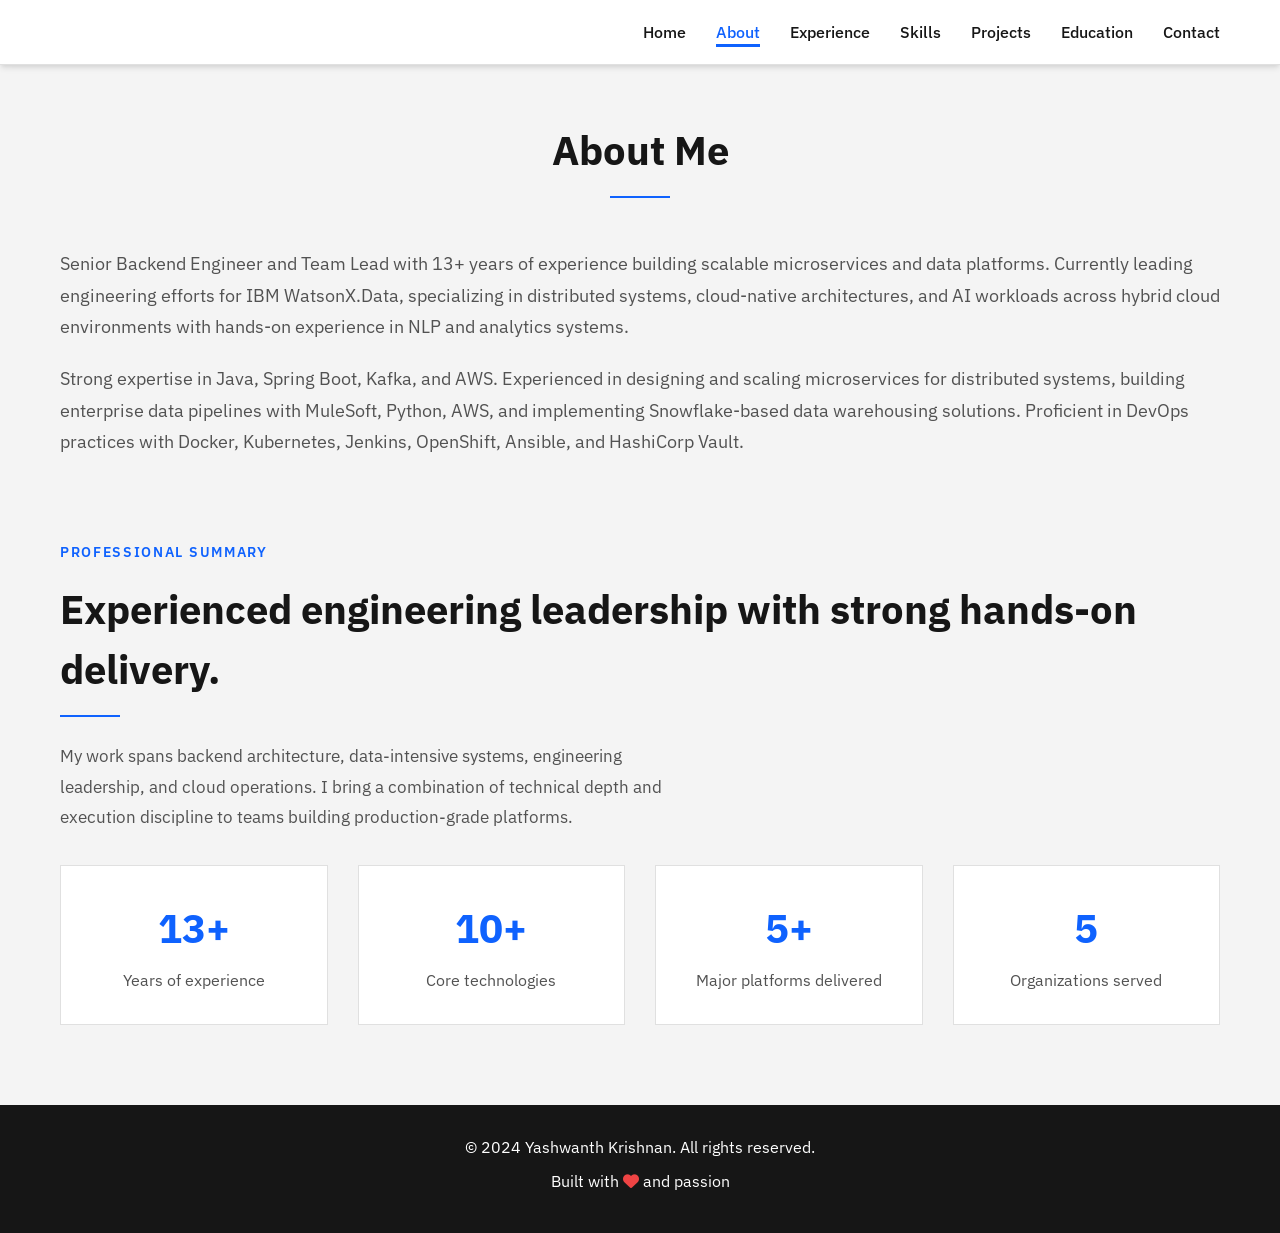
==== about.html @ 1f8445fe "Refine personal site content and navigation" ====
<!DOCTYPE html>
<html lang="en">
<head>
    <meta charset="UTF-8">
    <meta name="viewport" content="width=device-width, initial-scale=1.0">
    <meta name="description" content="About Yashwanth Krishnan - Senior Backend Engineer and Team Lead">
    <title>About - Yashwanth Krishnan</title>
    <!-- IBM Plex Fonts -->
    <link rel="preconnect" href="https://fonts.googleapis.com">
    <link rel="preconnect" href="https://fonts.gstatic.com" crossorigin>
    <link href="https://fonts.googleapis.com/css2?family=IBM+Plex+Sans:wght@300;400;500;600;700&display=swap" rel="stylesheet">
    <link rel="stylesheet" href="css/style.css">
    <link rel="stylesheet" href="https://cdnjs.cloudflare.com/ajax/libs/font-awesome/6.4.0/css/all.min.css">
</head>
<body>
    <!-- Navigation -->
    <nav class="navbar">
        <div class="container">
            <ul class="nav-links">
                <li><a href="index.html">Home</a></li>
                <li><a href="about.html" class="active">About</a></li>
                <li><a href="experience.html">Experience</a></li>
                <li><a href="skills.html">Skills</a></li>
                <li><a href="projects.html">Projects</a></li>
                <li><a href="education.html">Education</a></li>
                <li><a href="contact.html">Contact</a></li>
            </ul>
            <div class="hamburger">
                <span></span>
                <span></span>
                <span></span>
            </div>
        </div>
    </nav>

    <!-- About Section -->
    <section id="about" class="about" style="padding-top: 120px;">
        <div class="container">
            <h2 class="section-title">About Me</h2>
            <div class="about-content">
                <div class="about-text">
                    <p>Senior Backend Engineer and Team Lead with 13+ years of experience building scalable microservices and data platforms. Currently leading engineering efforts for IBM WatsonX.Data, specializing in distributed systems, cloud-native architectures, and AI workloads across hybrid cloud environments with hands-on experience in NLP and analytics systems.</p>
                    <p>Strong expertise in Java, Spring Boot, Kafka, and AWS. Experienced in designing and scaling microservices for distributed systems, building enterprise data pipelines with MuleSoft, Python, AWS, and implementing Snowflake-based data warehousing solutions. Proficient in DevOps practices with Docker, Kubernetes, Jenkins, OpenShift, Ansible, and HashiCorp Vault.</p>
                </div>
            </div>

            <div style="margin-top: 64px;">
                <div class="summary-intro">
                    <p class="section-kicker">Professional Summary</p>
                    <h2 class="section-title section-title-left">Experienced engineering leadership with strong hands-on delivery.</h2>
                    <p class="summary-text">My work spans backend architecture, data-intensive systems, engineering leadership, and cloud operations. I bring a combination of technical depth and execution discipline to teams building production-grade platforms.</p>
                </div>
                <div class="about-stats summary-stats" style="margin-top: 32px;">
                    <div class="stat">
                        <h3>13+</h3>
                        <p>Years of experience</p>
                    </div>
                    <div class="stat">
                        <h3>10+</h3>
                        <p>Core technologies</p>
                    </div>
                    <div class="stat">
                        <h3>5+</h3>
                        <p>Major platforms delivered</p>
                    </div>
                    <div class="stat">
                        <h3>5</h3>
                        <p>Organizations served</p>
                    </div>
                </div>
            </div>
        </div>
    </section>

    <!-- Footer -->
    <footer class="footer">
        <div class="container">
            <p>&copy; 2024 Yashwanth Krishnan. All rights reserved.</p>
            <p>Built with <i class="fas fa-heart"></i> and passion</p>
        </div>
    </footer>

    <script src="js/script.js"></script>
</body>
</html>
---- css/style.css ----
/* ===== IBM Carbon Design System Variables ===== */
:root {
    /* IBM Carbon Colors */
    --primary-color: #0f62fe;
    --primary-hover: #0353e9;
    --secondary-color: #393939;
    --text-color: #161616;
    --text-secondary: #525252;
    --text-light: #4d5358;
    --bg-color: #ffffff;
    --bg-light: #f4f4f4;
    --bg-dark: #161616;
    --border-color: #e0e0e0;
    --ui-01: #f4f4f4;
    --ui-02: #ffffff;
    --ui-03: #e0e0e0;
    --ui-04: #8d8d8d;
    --ui-05: #161616;
    --interactive: #0f62fe;
    --hover-ui: #e8e8e8;
    --active-ui: #c6c6c6;
    --shadow: 0 2px 6px rgba(0, 0, 0, 0.2);
    --shadow-lg: 0 4px 8px rgba(0, 0, 0, 0.1);
    --transition: all 0.11s cubic-bezier(0.2, 0, 0.38, 0.9);
    --card-bg: #ffffff;
    --text-primary: #161616;
    --background-secondary: #e8e8e8;
}

/* ===== Reset & Base Styles ===== */
* {
    margin: 0;
    padding: 0;
    box-sizing: border-box;
}

html {
    scroll-behavior: smooth;
    background: var(--ui-05);
}

body {
    font-family: 'IBM Plex Sans', -apple-system, BlinkMacSystemFont, 'Segoe UI', 'Roboto', 'Oxygen', 'Ubuntu', 'Cantarell', 'Fira Sans', 'Droid Sans', 'Helvetica Neue', sans-serif;
    line-height: 1.5;
    color: var(--text-color);
    background: linear-gradient(90deg, #0f172a 0%, #10192f 55%, #0b1220 100%);
    background-repeat: no-repeat;
    background-size: 100% 100%;
    min-height: 100vh;
    -webkit-font-smoothing: antialiased;
    -moz-osx-font-smoothing: grayscale;
}

.container {
    max-width: 1200px;
    margin: 0 auto;
    padding: 0 20px;
}

section {
    padding: 80px 0;
    color: var(--ui-02);
}

.section-title {
    font-size: 2.5rem;
    text-align: center;
    margin-bottom: 50px;
    color: var(--ui-02);
    position: relative;
}

.section-title::after {
    content: '';
    display: block;
    width: 60px;
    height: 2px;
    background: var(--primary-color);
    margin: 16px auto 0;
}

/* ===== Navigation ===== */
.navbar {
    position: fixed;
    top: 0;
    left: 0;
    right: 0;
    background: var(--ui-02);
    border-bottom: 1px solid var(--ui-03);
    z-index: 1000;
    transition: var(--transition);
}

.navbar .container {
    display: flex;
    justify-content: flex-end;
    align-items: center;
    padding: 20px;
}

.logo h2 {
    color: var(--text-color);
    font-size: 1.25rem;
    font-weight: 600;
    letter-spacing: 0;
}

.nav-links {
    display: flex;
    list-style: none;
    gap: 30px;
}

.nav-links a {
    text-decoration: none;
    color: var(--text-color);
    font-weight: 500;
    transition: var(--transition);
    position: relative;
}

.nav-links a::after {
    content: '';
    position: absolute;
    bottom: -5px;
    left: 0;
    width: 0;
    height: 3px;
    background: var(--primary-color);
    transition: var(--transition);
}

.nav-links a:hover,
.nav-links a.active {
    color: var(--primary-color);
}

.nav-links a:hover::after,
.nav-links a.active::after {
    width: 100%;
}

.hamburger {
    display: none;
    flex-direction: column;
    cursor: pointer;
    gap: 5px;
}

.hamburger span {
    width: 25px;
    height: 3px;
    background: var(--text-color);
    transition: var(--transition);
}

/* ===== Hero Section ===== */
.hero {
    min-height: calc(100vh - 48px);
    display: flex;
    align-items: center;
    background: var(--ui-05);
    color: white;
    padding-top: 80px;
    padding-bottom: 80px;
    position: relative;
}

.hero::before {
    content: '';
    position: absolute;
    top: 0;
    left: 0;
    right: 0;
    bottom: 0;
    background: linear-gradient(135deg, rgba(15, 98, 254, 0.1) 0%, rgba(15, 98, 254, 0.05) 100%);
    pointer-events: none;
}

.hero-content {
    text-align: center;
    animation: fadeInUp 1s ease;
}

.professional-hero {
    min-height: calc(100vh - 48px);
}

.hero-layout {
    display: grid;
    grid-template-columns: minmax(0, 1.7fr) minmax(320px, 0.9fr);
    gap: 48px;
    align-items: center;
    width: 100%;
}

.hero-content-left {
    text-align: left;
}

.hero-eyebrow {
    font-size: 0.875rem;
    font-weight: 600;
    letter-spacing: 0.08em;
    text-transform: uppercase;
    color: #a6c8ff;
    margin-bottom: 20px;
}

.hero-panel {
    display: flex;
    justify-content: flex-end;
}

.hero-panel-card {
    width: 100%;
    max-width: 380px;
    padding: 32px;
    background: rgba(255, 255, 255, 0.06);
    border: 1px solid rgba(255, 255, 255, 0.14);
    backdrop-filter: blur(6px);
}

.hero-panel-label {
    color: #a6c8ff;
    font-size: 0.8125rem;
    text-transform: uppercase;
    letter-spacing: 0.12em;
    margin-bottom: 16px;
    font-weight: 600;
}

.hero-panel-card h2 {
    font-size: 1.5rem;
    line-height: 1.35;
    margin-bottom: 20px;
    font-weight: 500;
}

.hero-panel-list {
    list-style: none;
    display: grid;
    gap: 14px;
    color: rgba(255, 255, 255, 0.86);
}

.hero-subtitle,
.hero-description {
    max-width: 1120px;
    margin-left: 0;
    text-indent: 0;
    padding-left: 0;
}

.hero-description {
    display: block;
    margin-top: 0;
}

.hero-panel-list li {
    position: relative;
    padding-left: 18px;
    line-height: 1.6;
}

.hero-panel-list li::before {
    content: '';
    position: absolute;
    left: 0;
    top: 11px;
    width: 8px;
    height: 8px;
    background: var(--primary-color);
}

.hero-title {
    font-size: 3.5rem;
    margin-bottom: 20px;
    font-weight: 400;
    letter-spacing: -0.02em;
}

.highlight {
    color: #78a9ff;
    font-weight: 600;
}

.hero-subtitle {
    font-size: 1.5rem;
    margin-bottom: 15px;
    opacity: 0.9;
}

.hero-description {
    font-size: 1.1rem;
    margin-bottom: 30px;
    opacity: 0.8;
    max-width: 600px;
    margin-left: 0;
    margin-right: 0;
}

.hero-buttons {
    display: flex;
    gap: 20px;
    justify-content: center;
    flex-wrap: wrap;
}

.hero-content-left .hero-buttons {
    justify-content: flex-start;
}

/* ===== Buttons ===== */
.btn {
    display: inline-flex;
    align-items: center;
    justify-content: center;
    padding: 14px 32px;
    min-width: 12rem;
    border-radius: 0;
    text-decoration: none;
    font-weight: 400;
    transition: var(--transition);
    border: none;
    cursor: pointer;
    font-size: 0.875rem;
    letter-spacing: 0.16px;
    text-align: center;
}

.btn-primary {
    background: var(--primary-color);
    color: white;
}

.btn-primary:hover {
    background: var(--primary-hover);
}

.btn-secondary {
    background: transparent;
    color: white;
    border: 1px solid white;
}

.btn-secondary:hover {
    background: rgba(255, 255, 255, 0.1);
}

.btn-outline {
    background: transparent;
    color: var(--primary-color);
    border: 1px solid var(--primary-color);
}

.btn-outline:hover {
    background: rgba(15, 98, 254, 0.08);
}

/* ===== About Section ===== */
.about {
    background: var(--bg-light);
    color: var(--text-color);
}

.about .section-title {
    color: var(--text-color);
}

.about-content {
    display: grid;
    gap: 50px;
}

.about-text {
    font-size: 1.1rem;
    line-height: 1.8;
    color: var(--text-secondary);
}

.about-text p {
    margin-bottom: 20px;
}

.section-kicker {
    font-size: 0.875rem;
    font-weight: 600;
    letter-spacing: 0.12em;
    text-transform: uppercase;
    color: var(--primary-color);
    margin-bottom: 16px;
}

.section-kicker-center {
    text-align: center;
}

.section-title-left {
    text-align: left;
    margin-bottom: 24px;
}

.section-title-left::after {
    margin: 16px 0 0;
}

.professional-summary,
.current-role-section,
.professional-cta-section {
    background: var(--ui-02);
}

.professional-summary .section-title,
.current-role-section .section-title,
.professional-cta-section .section-title {
    color: var(--text-color);
}

.expertise-section,
.professional-links-section {
    background: var(--ui-01);
    color: var(--text-color);
}

.expertise-section .section-title,
.professional-links-section .section-title {
    color: var(--text-color);
}

.summary-grid {
    display: grid;
    grid-template-columns: minmax(0, 1.15fr) minmax(320px, 1fr);
    gap: 40px;
    align-items: start;
}

.summary-text {
    font-size: 1.0625rem;
    line-height: 1.8;
    color: var(--text-secondary);
    max-width: 640px;
}

.summary-stats {
    margin-top: 0;
}

.expertise-grid {
    grid-template-columns: repeat(4, minmax(0, 1fr));
    max-width: 1440px;
    margin: 0 auto;
}

.skill-card-left {
    text-align: left;
}

.experience-card {
    background: var(--ui-02);
    border: 1px solid var(--ui-03);
    padding: 32px;
}

.experience-header {
    display: flex;
    justify-content: space-between;
    gap: 24px;
    align-items: flex-start;
    margin-bottom: 24px;
}

.company {
    color: var(--text-secondary);
    font-weight: 500;
    margin-top: 8px;
}

.experience-date {
    color: var(--primary-color);
    font-weight: 600;
    white-space: nowrap;
}

.experience-description,
.experience-description p,
.experience-description li {
    color: var(--text-secondary);
    line-height: 1.8;
}

.experience-description ul {
    margin-top: 16px;
    padding-left: 20px;
}

.download-card {
    background: var(--card-bg);
    border: 1px solid var(--ui-03);
    box-shadow: var(--shadow-lg);
}

.download-card h3,
.download-card ul,
.download-card li {
    color: var(--text-primary);
}

.role-highlight-card {
    max-width: 960px;
    margin: 0 auto;
    background: var(--ui-02);
    padding: 48px;
    border: 1px solid var(--ui-03);
    border-left: 4px solid var(--primary-color);
    box-shadow: var(--shadow-lg);
}

.role-header {
    display: flex;
    align-items: flex-start;
    gap: 20px;
    margin-bottom: 24px;
}

.role-icon {
    width: 56px;
    height: 56px;
    background: linear-gradient(135deg, var(--primary-color) 0%, #0353e9 100%);
    display: flex;
    align-items: center;
    justify-content: center;
    flex-shrink: 0;
}

.role-title {
    font-size: 2rem;
    line-height: 1.3;
    color: var(--text-color);
}

.role-description {
    color: var(--text-secondary);
    line-height: 1.8;
    font-size: 1.05rem;
    margin-bottom: 28px;
}

.role-tags {
    display: flex;
    gap: 12px;
    flex-wrap: wrap;
}

.role-tags span {
    padding: 8px 14px;
    background: var(--ui-01);
    border: 1px solid var(--ui-03);
    font-size: 0.875rem;
    color: var(--text-secondary);
}

.professional-links-grid {
    display: grid;
    grid-template-columns: repeat(3, minmax(0, 1fr));
    gap: 24px;
    max-width: 1100px;
    margin: 0 auto;
}

.professional-link-card {
    background: var(--ui-02);
    border: 1px solid var(--ui-03);
    padding: 28px 24px;
    text-decoration: none;
    color: inherit;
    transition: var(--transition);
    display: block;
}

.professional-link-card:hover {
    background: var(--hover-ui);
    border-color: var(--primary-color);
    transform: translateY(-4px);
}

.professional-link-card h3 {
    font-size: 1.25rem;
    margin-bottom: 10px;
}

.professional-link-card p {
    color: var(--text-secondary);
    line-height: 1.7;
}

.professional-cta {
    max-width: 760px;
    margin: 0 auto;
    text-align: center;
    padding: 16px 0;
}

.professional-cta h2 {
    font-size: 2.25rem;
    line-height: 1.3;
    margin-bottom: 20px;
}

.professional-cta p {
    color: var(--text-secondary);
    line-height: 1.8;
    font-size: 1.05rem;
    margin-bottom: 32px;
}

.about-stats {
    display: grid;
    grid-template-columns: repeat(auto-fit, minmax(150px, 1fr));
    gap: 30px;
    margin-top: 30px;
}

.stat {
    text-align: center;
    padding: 32px;
    background: var(--ui-02);
    border: 1px solid var(--ui-03);
    transition: var(--transition);
}

.stat:hover {
    background: var(--hover-ui);
}

.stat h3 {
    font-size: 2.5rem;
    color: var(--primary-color);
    margin-bottom: 10px;
}

.stat p {
    color: var(--text-secondary);
}

/* ===== Skills Section ===== */
.skills-grid {
    display: grid;
    grid-template-columns: repeat(auto-fit, minmax(250px, 1fr));
    gap: 30px;
}

.skill-card {
    background: var(--ui-02);
    padding: 32px 24px;
    border: 1px solid var(--ui-03);
    text-align: center;
    transition: var(--transition);
}

.skill-card:hover {
    background: var(--hover-ui);
    border-color: var(--primary-color);
}

.skill-card i {
    font-size: 3rem;
    color: var(--primary-color);
    margin-bottom: 20px;
}

.skill-card h3 {
    font-size: 1.5rem;
    margin-bottom: 10px;
    color: var(--text-color);
}

.skill-card p {
    color: var(--text-secondary);
}

/* ===== Projects Section ===== */
.projects {
    background: var(--bg-light);
    color: var(--text-color);
}

.projects .section-title {
    color: var(--text-color);
}

.projects-grid {
    display: grid;
    grid-template-columns: repeat(auto-fit, minmax(300px, 1fr));
    gap: 30px;
}

.project-card {
    background: var(--ui-02);
    border: 1px solid var(--ui-03);
    overflow: hidden;
    transition: var(--transition);
}

.project-card:hover {
    background: var(--hover-ui);
}

.project-image {
    height: 200px;
    background: var(--ui-05);
    display: flex;
    align-items: center;
    justify-content: center;
    border-bottom: 1px solid var(--ui-03);
}

.project-placeholder {
    color: white;
    font-size: 1.5rem;
    font-weight: 600;
}

.project-info {
    padding: 25px;
}

.project-info h3 {
    font-size: 1.5rem;
    margin-bottom: 15px;
}

.project-info p {
    color: var(--text-secondary);
    margin-bottom: 20px;
}

.project-tags {
    display: flex;
    gap: 10px;
    flex-wrap: wrap;
    margin-bottom: 20px;
}

.project-tags span {
    background: var(--ui-01);
    padding: 4px 12px;
    font-size: 0.75rem;
    color: var(--text-color);
    border: 1px solid var(--ui-03);
    letter-spacing: 0.32px;
}

.project-link {
    color: var(--primary-color);
    text-decoration: none;
    font-weight: 600;
    display: inline-flex;
    align-items: center;
    gap: 5px;
    transition: var(--transition);
}

.project-link:hover {
    gap: 10px;
}

/* ===== Experience Section ===== */
.experience .section-title {
    color: var(--text-color);
}

/* ===== Contact Section ===== */
.contact-content {
    display: grid;
    grid-template-columns: 1fr 1fr;
    gap: 50px;
    align-items: start;
}

.contact-info h3 {
    font-size: 2rem;
    margin-bottom: 20px;
}

.contact-info p {
    color: var(--text-secondary);
    margin-bottom: 30px;
    line-height: 1.8;
}

.contact-details {
    margin-bottom: 30px;
}

.contact-item {
    display: flex;
    align-items: center;
    gap: 15px;
    margin-bottom: 20px;
    color: var(--text-secondary);
}

.contact-item i {
    color: var(--primary-color);
    font-size: 1.2rem;
}

.social-links {
    display: flex;
    gap: 15px;
}

.social-links a {
    width: 48px;
    height: 48px;
    display: flex;
    align-items: center;
    justify-content: center;
    background: var(--ui-01);
    border: 1px solid var(--ui-03);
    color: var(--text-color);
    transition: var(--transition);
}

.social-links a:hover {
    background: var(--hover-ui);
    border-color: var(--primary-color);
    color: var(--primary-color);
}

/* ===== Contact Form ===== */
.contact-form {
    background: var(--ui-01);
    padding: 32px;
    border: 1px solid var(--ui-03);
}

.form-group {
    margin-bottom: 20px;
}

.form-group input,
.form-group textarea {
    width: 100%;
    padding: 11px 16px;
    border: none;
    border-bottom: 1px solid var(--ui-04);
    background: var(--ui-01);
    font-size: 0.875rem;
    transition: var(--transition);
    font-family: inherit;
}

.form-group input:focus,
.form-group textarea:focus {
    outline: 2px solid var(--primary-color);
    outline-offset: -2px;
    border-bottom-color: var(--primary-color);
}

.contact-form button {
    width: 100%;
    cursor: pointer;
    border: none;
    font-size: 1rem;
}

/* ===== Footer ===== */
.footer {
    background: var(--bg-dark);
    color: white;
    text-align: center;
    padding: 30px 0;
}

.footer p {
    margin-bottom: 10px;
}

.footer i {
    color: #ef4444;
}

/* ===== Animations ===== */
@keyframes fadeInUp {
    from {
        opacity: 0;
        transform: translateY(30px);
    }
    to {
        opacity: 1;
        transform: translateY(0);
    }
}

/* ===== Responsive Design ===== */
@media (max-width: 768px) {
    .nav-links {
        position: fixed;
        top: 70px;
        left: -100%;
        flex-direction: column;
        background: white;
        width: 100%;
        padding: 30px;
        box-shadow: var(--shadow);
        transition: var(--transition);
    }

    .nav-links.active {
        left: 0;
    }

    .hamburger {
        display: flex;
    }

    .hero-layout,
    .summary-grid,
    .professional-links-grid,
    .expertise-grid,
    .contact-content {
        grid-template-columns: 1fr;
    }

    .hero-panel {
        justify-content: flex-start;
    }

    .hero-content-left,
    .section-title-left,
    .section-kicker-center,
    .professional-cta {
        text-align: left;
    }

    .section-title-left::after {
        margin-left: 0;
    }

    .hero-title {
        font-size: 2.5rem;
    }

    .hero-subtitle {
        font-size: 1.2rem;
    }

    .section-title,
    .professional-cta h2,
    .role-title {
        font-size: 2rem;
    }

    .role-highlight-card {
        padding: 32px 24px;
    }

    .role-header,
    .experience-header {
        flex-direction: column;
    }

    .hero-buttons {
        flex-direction: column;
        align-items: flex-start;
    }

    .btn {
        width: 100%;
        max-width: 300px;
        text-align: center;
    }
}

@media (max-width: 480px) {
    .hero-title {
        font-size: 2rem;
    }

    .section-title,
    .professional-cta h2,
    .role-title {
        font-size: 1.8rem;
    }

    .skills-grid,
    .projects-grid,
    .professional-links-grid,
    .expertise-grid {
        grid-template-columns: 1fr;
    }

    .container {
        padding: 0 16px;
    }

    .hero-panel-card,
    .role-highlight-card,
    .professional-link-card,
    .skill-card,
    .stat {
        padding-left: 20px;
        padding-right: 20px;
    }
}

/* Made with Bob */
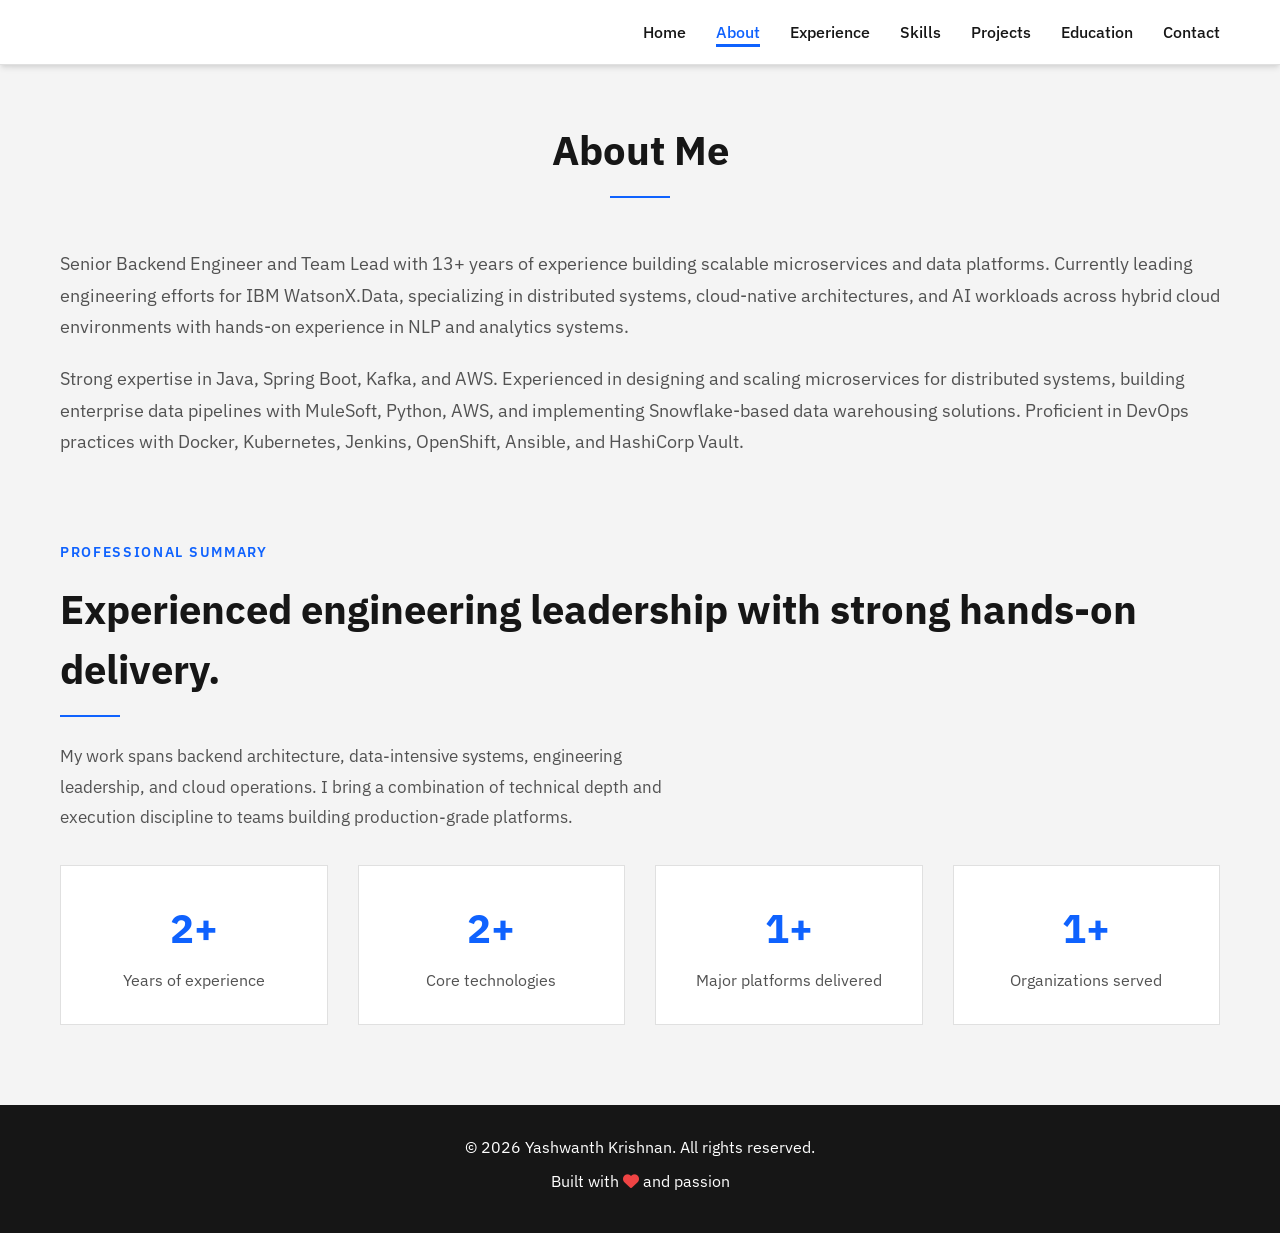
==== commit 95182ab1: "Automate footer copyright year" ====
--- a/about.html
+++ b/about.html
@@ -75,7 +75,7 @@
     <!-- Footer -->
     <footer class="footer">
         <div class="container">
-            <p>&copy; 2024 Yashwanth Krishnan. All rights reserved.</p>
+            <p>&copy; <span data-current-year>2024</span> Yashwanth Krishnan. All rights reserved.</p>
             <p>Built with <i class="fas fa-heart"></i> and passion</p>
         </div>
     </footer>
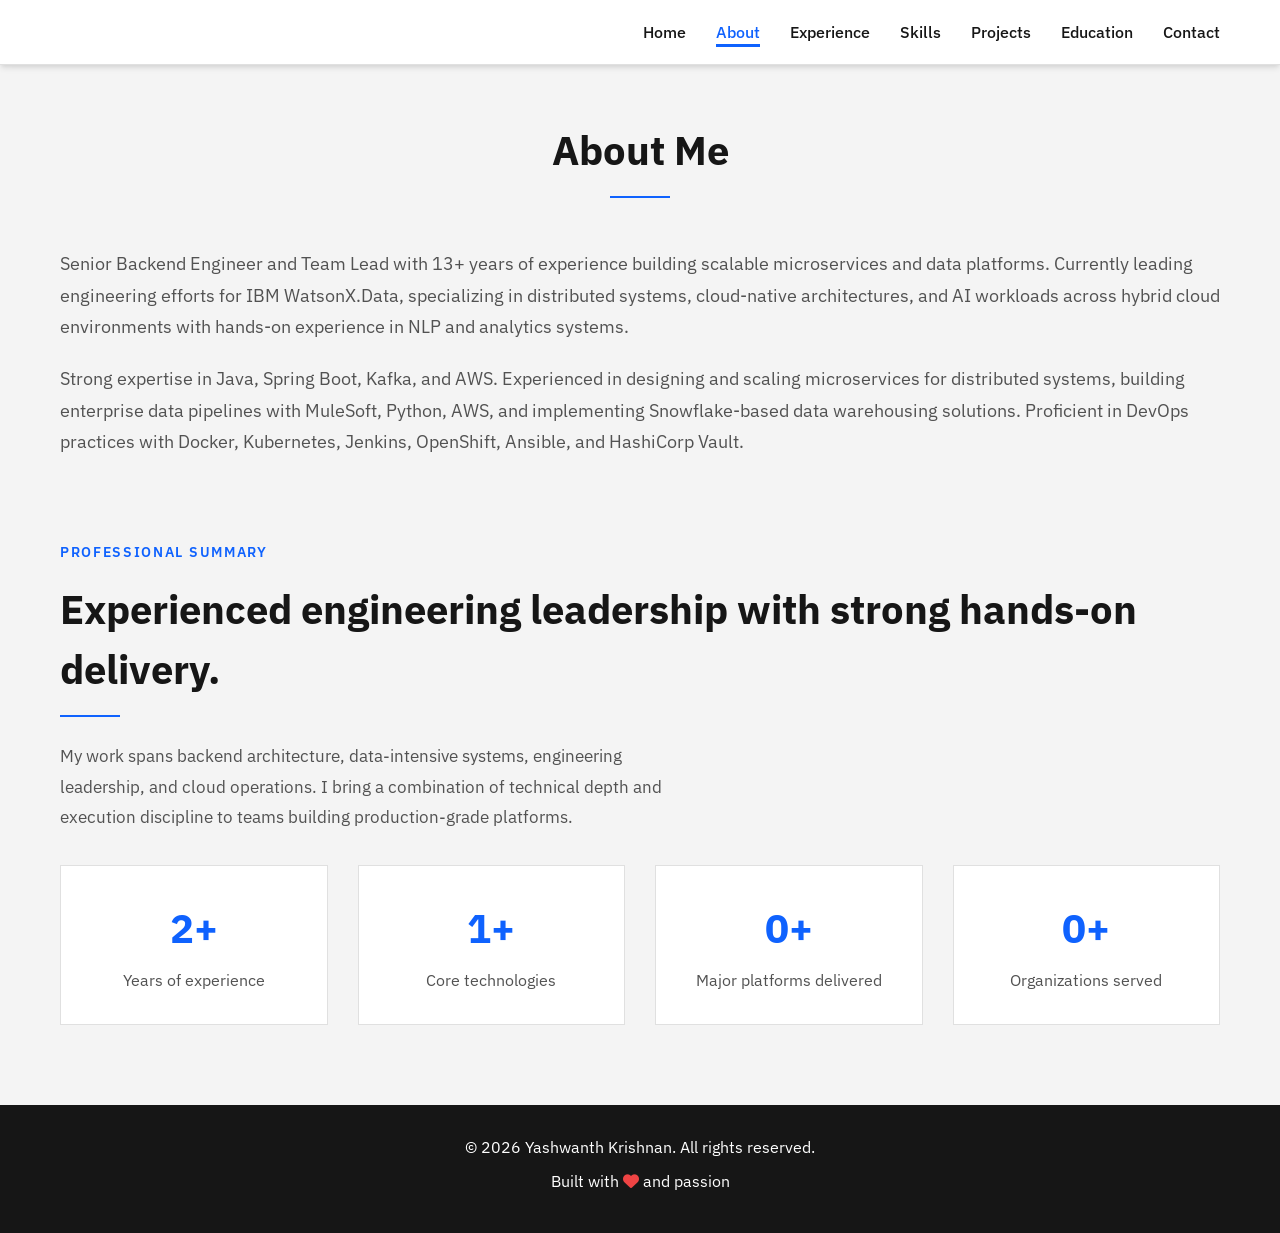
==== commit 6d7cb73e: "Dynamic experience years calculation" ====
--- a/about.html
+++ b/about.html
@@ -39,7 +39,7 @@
             <h2 class="section-title">About Me</h2>
             <div class="about-content">
                 <div class="about-text">
-                    <p>Senior Backend Engineer and Team Lead with 13+ years of experience building scalable microservices and data platforms. Currently leading engineering efforts for IBM WatsonX.Data, specializing in distributed systems, cloud-native architectures, and AI workloads across hybrid cloud environments with hands-on experience in NLP and analytics systems.</p>
+                    <p>Senior Backend Engineer and Team Lead with <span data-years-experience>13</span>+ years of experience building scalable microservices and data platforms. Currently leading engineering efforts for IBM WatsonX.Data, specializing in distributed systems, cloud-native architectures, and AI workloads across hybrid cloud environments with hands-on experience in NLP and analytics systems.</p>
                     <p>Strong expertise in Java, Spring Boot, Kafka, and AWS. Experienced in designing and scaling microservices for distributed systems, building enterprise data pipelines with MuleSoft, Python, AWS, and implementing Snowflake-based data warehousing solutions. Proficient in DevOps practices with Docker, Kubernetes, Jenkins, OpenShift, Ansible, and HashiCorp Vault.</p>
                 </div>
             </div>
@@ -52,7 +52,7 @@
                 </div>
                 <div class="about-stats summary-stats" style="margin-top: 32px;">
                     <div class="stat">
-                        <h3>13+</h3>
+                        <h3><span data-years-experience>13</span>+</h3>
                         <p>Years of experience</p>
                     </div>
                     <div class="stat">
--- a/css/style.css
+++ b/css/style.css
@@ -474,6 +474,7 @@
     color: var(--text-secondary);
     font-weight: 500;
     margin-top: 8px;
+    font-size: 1.5rem;
 }
 
 .experience-date {
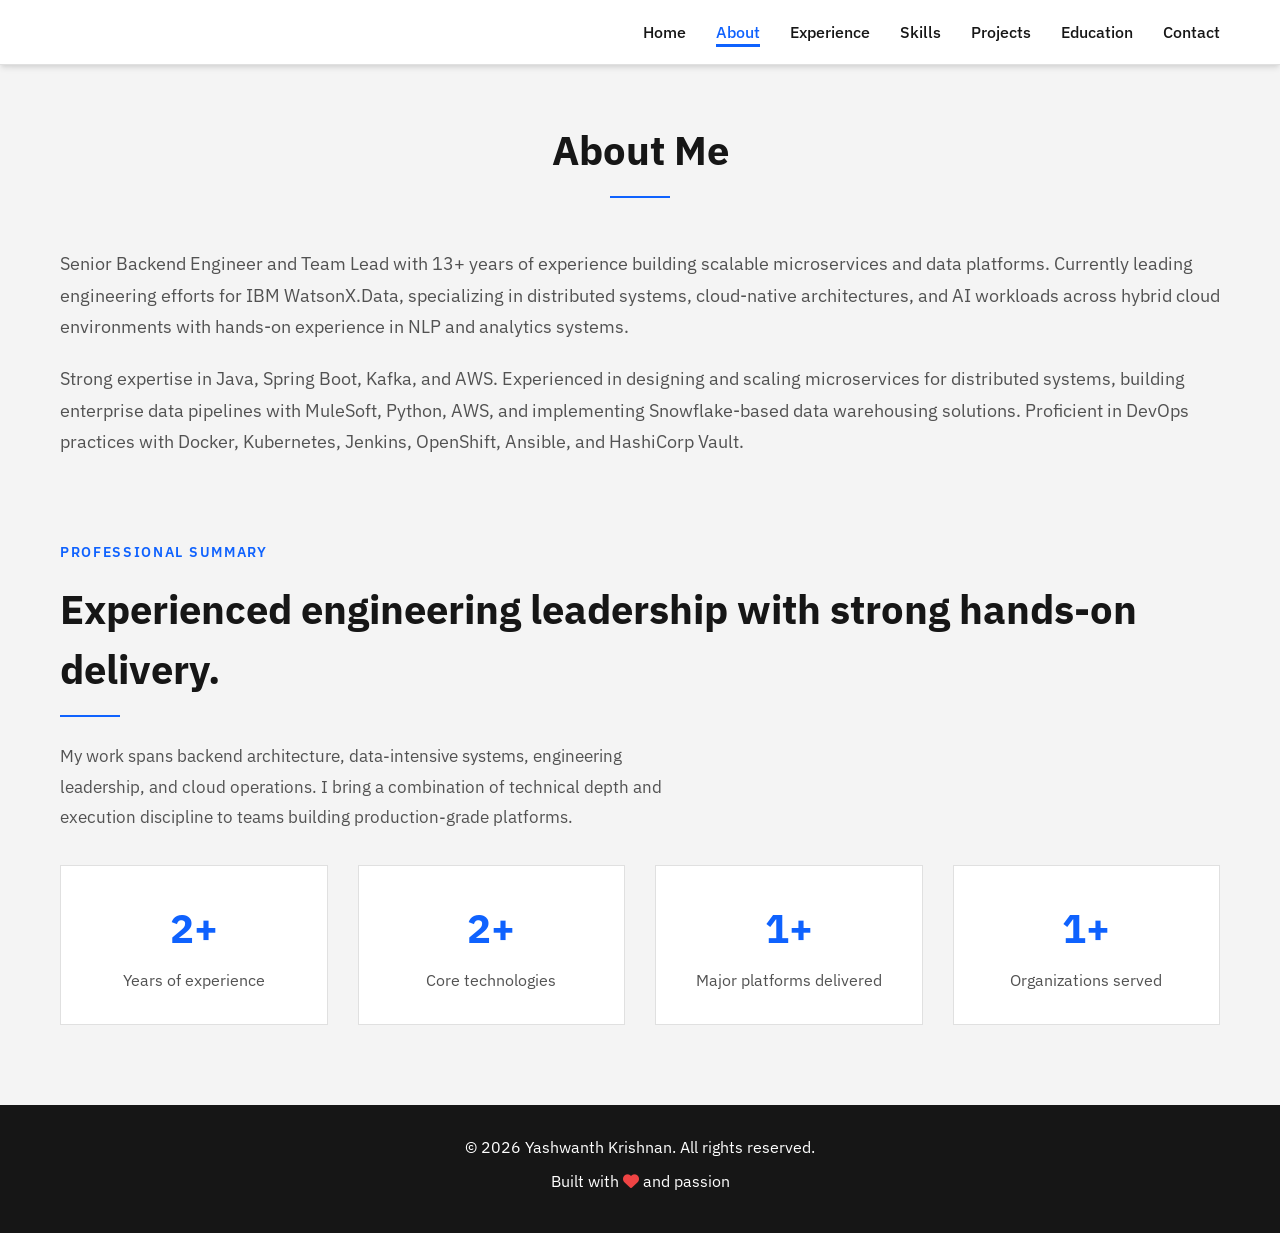
==== commit bd9914a5: "feat: Add squircle-shaped favicon to website - Created SVG favicon with 'YK' initials in IBM blue (#" ====
--- a/about.html
+++ b/about.html
@@ -5,6 +5,7 @@
     <meta name="viewport" content="width=device-width, initial-scale=1.0">
     <meta name="description" content="About Yashwanth Krishnan - Senior Backend Engineer and Team Lead">
     <title>About - Yashwanth Krishnan</title>
+    <link rel="icon" type="image/svg+xml" href="favicon.svg">
     <!-- IBM Plex Fonts -->
     <link rel="preconnect" href="https://fonts.googleapis.com">
     <link rel="preconnect" href="https://fonts.gstatic.com" crossorigin>
--- a/css/style.css
+++ b/css/style.css
@@ -909,6 +909,17 @@
         transition: var(--transition);
     }
 
+    .nav-links li {
+        width: 100%;
+    }
+
+    .nav-links a {
+        display: block;
+        width: 100%;
+        padding: 15px 20px;
+        margin: -15px -20px;
+    }
+
     .nav-links.active {
         left: 0;
     }
@@ -1005,6 +1016,4 @@
         padding-left: 20px;
         padding-right: 20px;
     }
-}
-
-/* Made with Bob */
+}
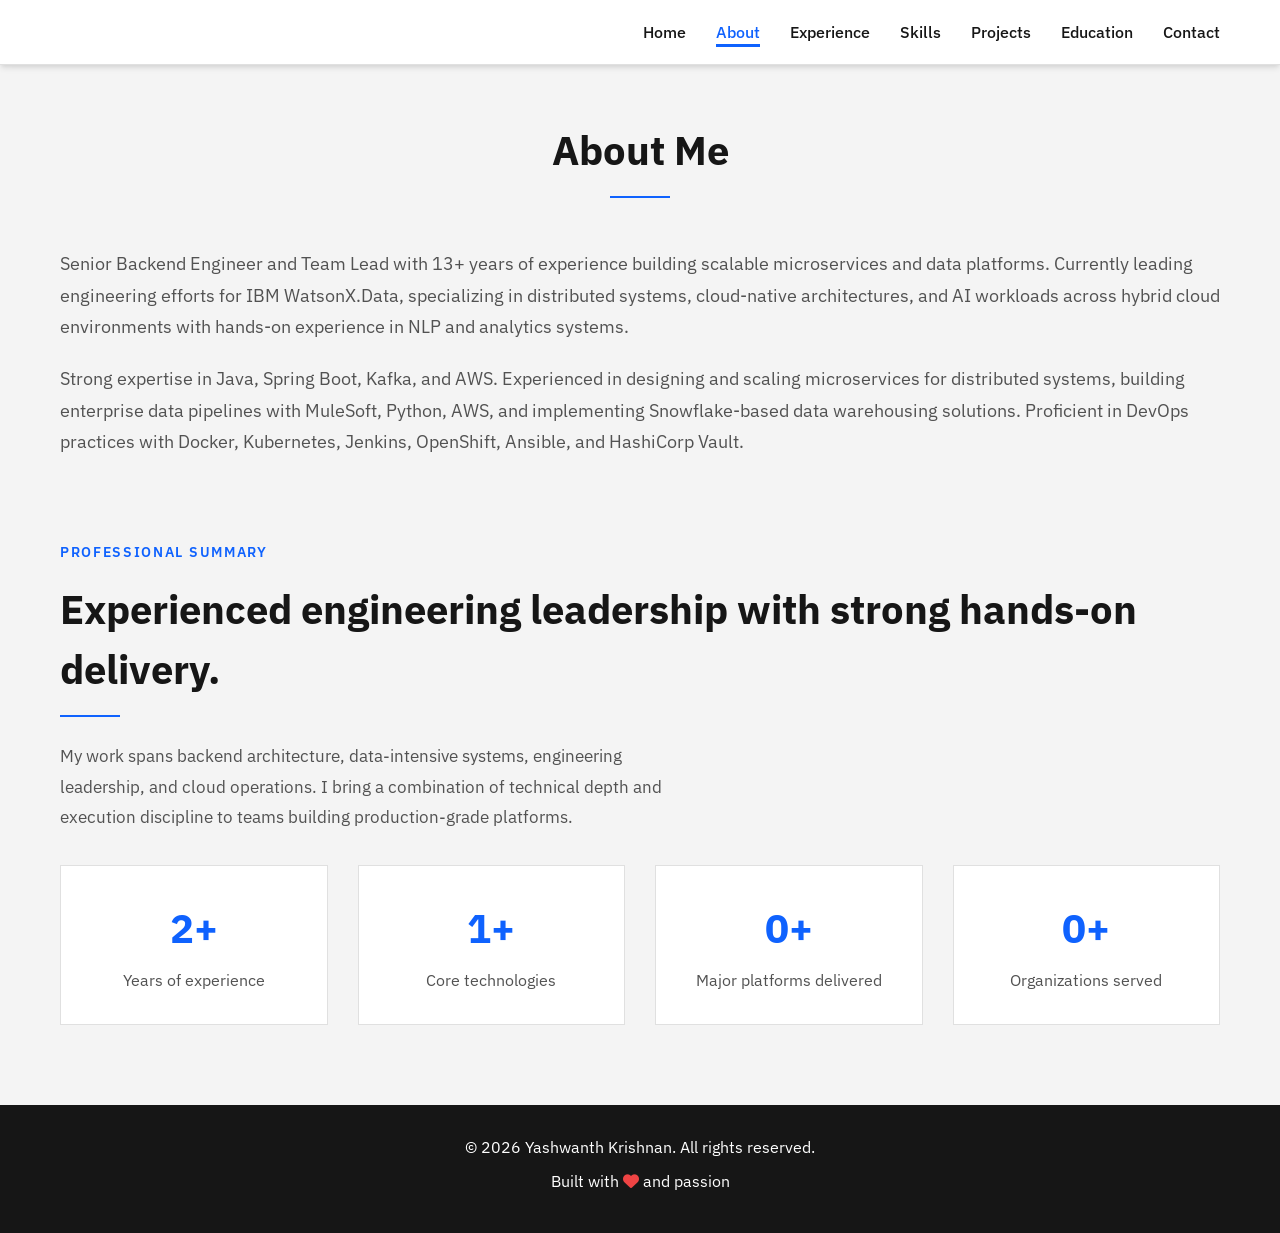
==== commit 03328344: "Add comprehensive IDs to main pages Modified files: - about.html: Added IDs to intro paragraphs, sum" ====
--- a/about.html
+++ b/about.html
@@ -15,9 +15,9 @@
 </head>
 <body>
     <!-- Navigation -->
-    <nav class="navbar">
+    <nav id="main-navigation" class="navbar">
         <div class="container">
-            <ul class="nav-links">
+            <ul id="nav-menu" class="nav-links">
                 <li><a href="index.html">Home</a></li>
                 <li><a href="about.html" class="active">About</a></li>
                 <li><a href="experience.html">Experience</a></li>
@@ -35,11 +35,11 @@
     </nav>
 
     <!-- About Section -->
-    <section id="about" class="about" style="padding-top: 120px;">
+    <section id="about-section" class="about" style="padding-top: 120px;">
         <div class="container">
-            <h2 class="section-title">About Me</h2>
-            <div class="about-content">
-                <div class="about-text">
+            <h2 id="about-title" class="section-title">About Me</h2>
+            <div id="about-content" class="about-content">
+                <div id="about-intro" class="about-text">
                     <p>Senior Backend Engineer and Team Lead with <span data-years-experience>13</span>+ years of experience building scalable microservices and data platforms. Currently leading engineering efforts for IBM WatsonX.Data, specializing in distributed systems, cloud-native architectures, and AI workloads across hybrid cloud environments with hands-on experience in NLP and analytics systems.</p>
                     <p>Strong expertise in Java, Spring Boot, Kafka, and AWS. Experienced in designing and scaling microservices for distributed systems, building enterprise data pipelines with MuleSoft, Python, AWS, and implementing Snowflake-based data warehousing solutions. Proficient in DevOps practices with Docker, Kubernetes, Jenkins, OpenShift, Ansible, and HashiCorp Vault.</p>
                 </div>
@@ -74,10 +74,10 @@
     </section>
 
     <!-- Footer -->
-    <footer class="footer">
-        <div class="container">
-            <p>&copy; <span data-current-year>2024</span> Yashwanth Krishnan. All rights reserved.</p>
-            <p>Built with <i class="fas fa-heart"></i> and passion</p>
+    <footer id="main-footer" class="footer">
+        <div id="footer-container" class="container">
+            <p id="footer-copyright">&copy; <span data-current-year>2024</span> Yashwanth Krishnan. All rights reserved.</p>
+            <p id="footer-tagline">Built with <i id="footer-heart-icon" class="fas fa-heart"></i> and passion</p>
         </div>
     </footer>
 
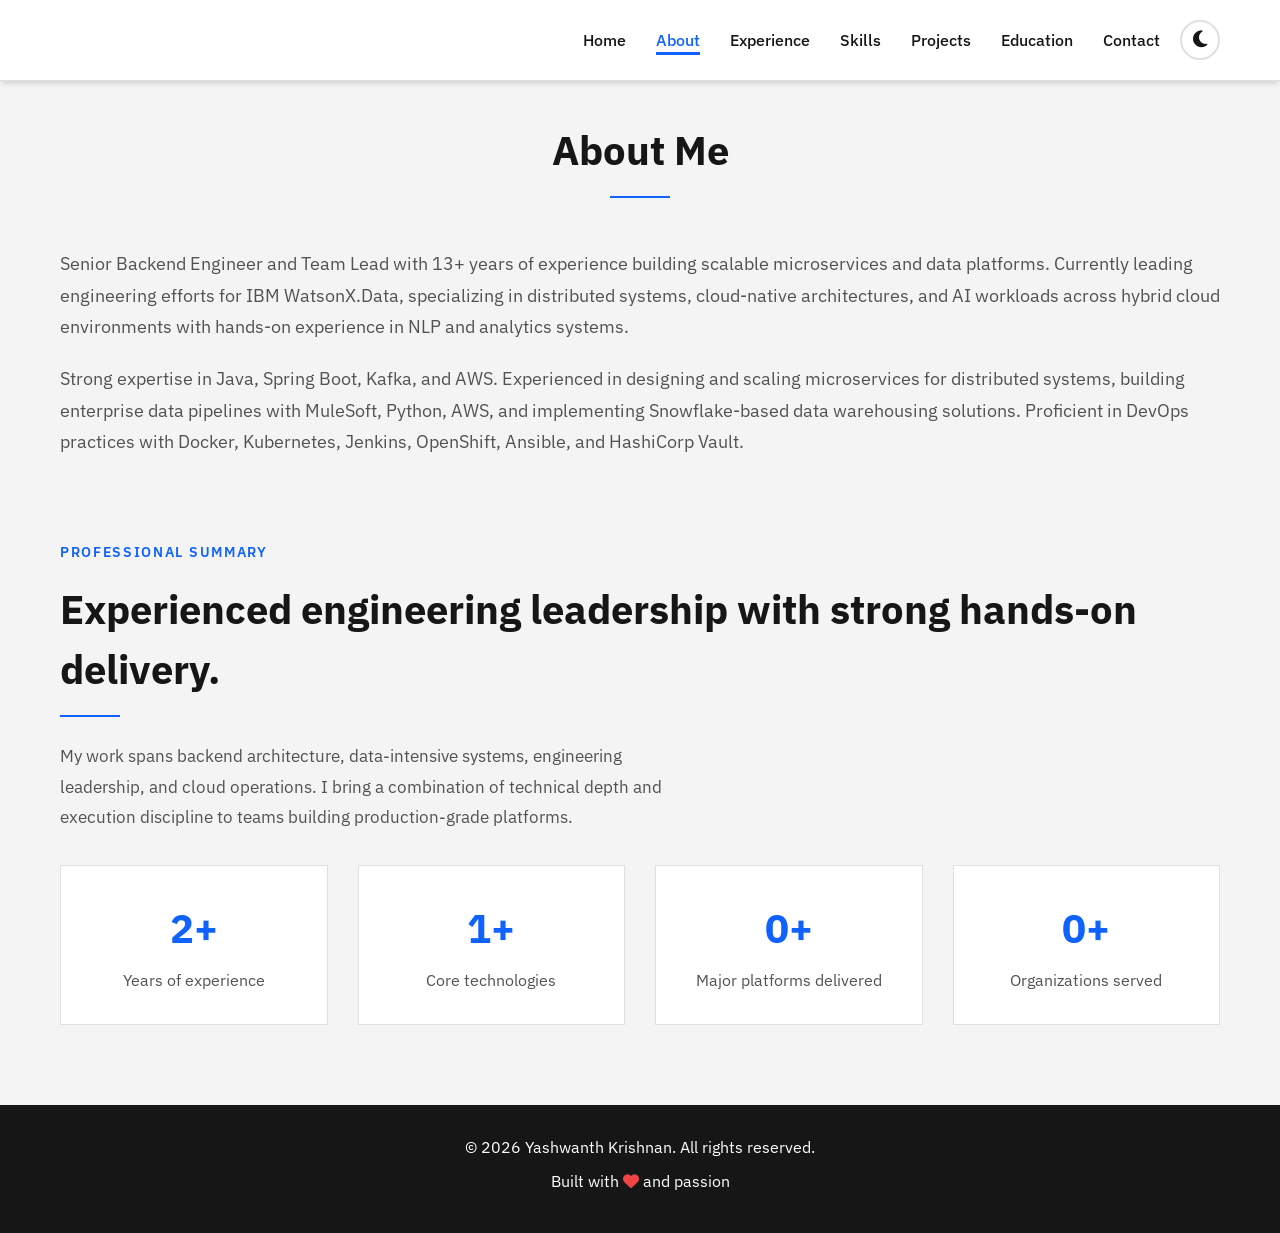
==== commit 46e06ea2: "feat: Add dark/light theme toggle with localStorage persistence - Add Carbon dark theme CSS variable" ====
--- a/about.html
+++ b/about.html
@@ -1,22 +1,31 @@
 <!DOCTYPE html>
 <html lang="en">
 <head>
+    <!-- Meta Tags: Character encoding, viewport, and SEO description -->
     <meta charset="UTF-8">
     <meta name="viewport" content="width=device-width, initial-scale=1.0">
     <meta name="description" content="About Yashwanth Krishnan - Senior Backend Engineer and Team Lead">
     <title>About - Yashwanth Krishnan</title>
+    
+    <!-- Favicon: SVG format for scalability -->
     <link rel="icon" type="image/svg+xml" href="favicon.svg">
-    <!-- IBM Plex Fonts -->
+    
+    <!-- IBM Plex Fonts: Professional typography from Google Fonts -->
     <link rel="preconnect" href="https://fonts.googleapis.com">
     <link rel="preconnect" href="https://fonts.gstatic.com" crossorigin>
     <link href="https://fonts.googleapis.com/css2?family=IBM+Plex+Sans:wght@300;400;500;600;700&display=swap" rel="stylesheet">
+    
+    <!-- Stylesheets: Custom styles and Font Awesome icons -->
     <link rel="stylesheet" href="css/style.css">
     <link rel="stylesheet" href="https://cdnjs.cloudflare.com/ajax/libs/font-awesome/6.4.0/css/all.min.css">
 </head>
 <body>
-    <!-- Navigation -->
+    <!-- ============================================
+         NAVIGATION BAR
+         Main navigation menu with responsive hamburger
+         ============================================ -->
     <nav id="main-navigation" class="navbar">
-        <div class="container">
+        <div id="nav-container" class="container">
             <ul id="nav-menu" class="nav-links">
                 <li><a href="index.html">Home</a></li>
                 <li><a href="about.html" class="active">About</a></li>
@@ -26,7 +35,12 @@
                 <li><a href="education.html">Education</a></li>
                 <li><a href="contact.html">Contact</a></li>
             </ul>
-            <div class="hamburger">
+            <!-- Theme Toggle Button: Switch between light and dark modes -->
+            <button id="theme-toggle" class="theme-toggle" aria-label="Toggle theme">
+                <i class="fas fa-moon"></i>
+                <i class="fas fa-sun"></i>
+            </button>
+            <div id="hamburger-menu" class="hamburger">
                 <span></span>
                 <span></span>
                 <span></span>
@@ -34,46 +48,61 @@
         </div>
     </nav>
 
-    <!-- About Section -->
+    <!-- ============================================
+         ABOUT SECTION
+         Professional background and summary
+         Includes introduction, summary, and statistics
+         ============================================ -->
     <section id="about-section" class="about" style="padding-top: 120px;">
-        <div class="container">
+        <div id="about-container" class="container">
             <h2 id="about-title" class="section-title">About Me</h2>
             <div id="about-content" class="about-content">
+                <!-- Introduction: Professional background and expertise overview -->
                 <div id="about-intro" class="about-text">
-                    <p>Senior Backend Engineer and Team Lead with <span data-years-experience>13</span>+ years of experience building scalable microservices and data platforms. Currently leading engineering efforts for IBM WatsonX.Data, specializing in distributed systems, cloud-native architectures, and AI workloads across hybrid cloud environments with hands-on experience in NLP and analytics systems.</p>
-                    <p>Strong expertise in Java, Spring Boot, Kafka, and AWS. Experienced in designing and scaling microservices for distributed systems, building enterprise data pipelines with MuleSoft, Python, AWS, and implementing Snowflake-based data warehousing solutions. Proficient in DevOps practices with Docker, Kubernetes, Jenkins, OpenShift, Ansible, and HashiCorp Vault.</p>
+                    <p id="about-intro-p1">Senior Backend Engineer and Team Lead with <span data-years-experience>13</span>+ years of experience building scalable microservices and data platforms. Currently leading engineering efforts for IBM WatsonX.Data, specializing in distributed systems, cloud-native architectures, and AI workloads across hybrid cloud environments with hands-on experience in NLP and analytics systems.</p>
+                    <p id="about-intro-p2">Strong expertise in Java, Spring Boot, Kafka, and AWS. Experienced in designing and scaling microservices for distributed systems, building enterprise data pipelines with MuleSoft, Python, AWS, and implementing Snowflake-based data warehousing solutions. Proficient in DevOps practices with Docker, Kubernetes, Jenkins, OpenShift, Ansible, and HashiCorp Vault.</p>
                 </div>
             </div>
 
-            <div style="margin-top: 64px;">
-                <div class="summary-intro">
-                    <p class="section-kicker">Professional Summary</p>
-                    <h2 class="section-title section-title-left">Experienced engineering leadership with strong hands-on delivery.</h2>
-                    <p class="summary-text">My work spans backend architecture, data-intensive systems, engineering leadership, and cloud operations. I bring a combination of technical depth and execution discipline to teams building production-grade platforms.</p>
+            <!-- Professional Summary Section -->
+            <div id="summary-wrapper" style="margin-top: 64px;">
+                <!-- Summary Introduction: Leadership and technical approach -->
+                <div id="summary-intro" class="summary-intro">
+                    <p id="summary-kicker" class="section-kicker">Professional Summary</p>
+                    <h2 id="summary-title" class="section-title section-title-left">Experienced engineering leadership with strong hands-on delivery.</h2>
+                    <p id="summary-text" class="summary-text">My work spans backend architecture, data-intensive systems, engineering leadership, and cloud operations. I bring a combination of technical depth and execution discipline to teams building production-grade platforms.</p>
                 </div>
-                <div class="about-stats summary-stats" style="margin-top: 32px;">
-                    <div class="stat">
-                        <h3><span data-years-experience>13</span>+</h3>
-                        <p>Years of experience</p>
+                <!-- Statistics Grid: Key career metrics and achievements -->
+                <div id="about-stats" class="about-stats summary-stats" style="margin-top: 32px;">
+                    <!-- Years of Experience Stat -->
+                    <div id="stat-experience" class="stat">
+                        <h3 id="stat-experience-value"><span data-years-experience>13</span>+</h3>
+                        <p id="stat-experience-label">Years of experience</p>
                     </div>
-                    <div class="stat">
-                        <h3>10+</h3>
-                        <p>Core technologies</p>
+                    <!-- Core Technologies Stat -->
+                    <div id="stat-technologies" class="stat">
+                        <h3 id="stat-technologies-value">10+</h3>
+                        <p id="stat-technologies-label">Core technologies</p>
                     </div>
-                    <div class="stat">
-                        <h3>5+</h3>
-                        <p>Major platforms delivered</p>
+                    <!-- Major Platforms Delivered Stat -->
+                    <div id="stat-platforms" class="stat">
+                        <h3 id="stat-platforms-value">5+</h3>
+                        <p id="stat-platforms-label">Major platforms delivered</p>
                     </div>
-                    <div class="stat">
-                        <h3>5</h3>
-                        <p>Organizations served</p>
+                    <!-- Organizations Served Stat -->
+                    <div id="stat-organizations" class="stat">
+                        <h3 id="stat-organizations-value">5</h3>
+                        <p id="stat-organizations-label">Organizations served</p>
                     </div>
                 </div>
             </div>
         </div>
     </section>
 
-    <!-- Footer -->
+    <!-- ============================================
+         FOOTER
+         Copyright and branding information
+         ============================================ -->
     <footer id="main-footer" class="footer">
         <div id="footer-container" class="container">
             <p id="footer-copyright">&copy; <span data-current-year>2024</span> Yashwanth Krishnan. All rights reserved.</p>
@@ -81,6 +110,7 @@
         </div>
     </footer>
 
+    <!-- External Scripts: Main JavaScript functionality -->
     <script src="js/script.js"></script>
 </body>
 </html>
--- a/css/style.css
+++ b/css/style.css
@@ -1,99 +1,181 @@
-/* ===== IBM Carbon Design System Variables ===== */
+/* ============================================
+   PERSONAL WEBSITE - MAIN STYLESHEET
+   Based on IBM Carbon Design System
+   ============================================ */
+
+/* ========================================
+   CSS CUSTOM PROPERTIES (VARIABLES)
+   IBM Carbon Design System color palette
+   and design tokens for consistent theming
+   ======================================== */
 :root {
-    /* IBM Carbon Colors */
+    /* Primary Brand Colors */
     --primary-color: #0f62fe;
     --primary-hover: #0353e9;
     --secondary-color: #393939;
+    
+    /* Text Colors */
     --text-color: #161616;
     --text-secondary: #525252;
     --text-light: #4d5358;
+    --text-primary: #161616;
+    
+    /* Background Colors */
     --bg-color: #ffffff;
     --bg-light: #f4f4f4;
     --bg-dark: #161616;
+    --background-secondary: #e8e8e8;
+    
+    /* Border and UI Colors */
     --border-color: #e0e0e0;
-    --ui-01: #f4f4f4;
-    --ui-02: #ffffff;
-    --ui-03: #e0e0e0;
-    --ui-04: #8d8d8d;
-    --ui-05: #161616;
+    --ui-01: #f4f4f4;          /* Light background */
+    --ui-02: #ffffff;          /* White background */
+    --ui-03: #e0e0e0;          /* Light border */
+    --ui-04: #8d8d8d;          /* Medium gray */
+    --ui-05: #161616;          /* Dark background */
+    
+    /* Interactive States */
     --interactive: #0f62fe;
     --hover-ui: #e8e8e8;
     --active-ui: #c6c6c6;
+    
+    /* Shadows and Effects */
     --shadow: 0 2px 6px rgba(0, 0, 0, 0.2);
     --shadow-lg: 0 4px 8px rgba(0, 0, 0, 0.1);
+    
+    /* Transitions - IBM Carbon motion tokens */
     --transition: all 0.11s cubic-bezier(0.2, 0, 0.38, 0.9);
+    
+    /* Component-specific */
     --card-bg: #ffffff;
-    --text-primary: #161616;
-    --background-secondary: #e8e8e8;
-}
-
-/* ===== Reset & Base Styles ===== */
+}
+
+/* ========================================
+   DARK THEME
+   IBM Carbon dark theme color tokens
+   Applied when [data-theme="dark"] attribute is set on body
+   ======================================== */
+[data-theme="dark"] {
+    /* Primary Brand Colors - Adjusted for dark mode */
+    --primary-color: #78a9ff;
+    --primary-hover: #a6c8ff;
+    --secondary-color: #f4f4f4;
+    
+    /* Text Colors - Light text on dark backgrounds */
+    --text-color: #f4f4f4;
+    --text-secondary: #c6c6c6;
+    --text-light: #a8a8a8;
+    --text-primary: #f4f4f4;
+    
+    /* Background Colors - Dark backgrounds */
+    --bg-color: #161616;
+    --bg-light: #262626;
+    --bg-dark: #000000;
+    --background-secondary: #262626;
+    
+    /* Border and UI Colors - Dark theme UI tokens */
+    --border-color: #393939;
+    --ui-01: #262626;          /* Dark background layer 1 */
+    --ui-02: #393939;          /* Dark background layer 2 */
+    --ui-03: #525252;          /* Dark border */
+    --ui-04: #8d8d8d;          /* Medium gray (unchanged) */
+    --ui-05: #f4f4f4;          /* Light text */
+    
+    /* Interactive States - Adjusted for dark mode */
+    --interactive: #78a9ff;
+    --hover-ui: #353535;
+    --active-ui: #525252;
+    
+    /* Shadows and Effects - Lighter shadows for dark mode */
+    --shadow: 0 2px 6px rgba(0, 0, 0, 0.5);
+    --shadow-lg: 0 4px 8px rgba(0, 0, 0, 0.3);
+    
+    /* Component-specific - Dark card backgrounds */
+    --card-bg: #262626;
+}
+
+/* ========================================
+   RESET & BASE STYLES
+   Global resets and foundational styles
+   ======================================== */
+/* Universal box-sizing and reset */
 * {
     margin: 0;
     padding: 0;
-    box-sizing: border-box;
-}
-
+    box-sizing: border-box;  /* Include padding and border in element width */
+}
+
+/* Root HTML element */
 html {
-    scroll-behavior: smooth;
+    scroll-behavior: smooth;  /* Smooth scrolling for anchor links */
     background: var(--ui-05);
 }
 
+/* Body element with IBM Plex Sans font stack */
 body {
     font-family: 'IBM Plex Sans', -apple-system, BlinkMacSystemFont, 'Segoe UI', 'Roboto', 'Oxygen', 'Ubuntu', 'Cantarell', 'Fira Sans', 'Droid Sans', 'Helvetica Neue', sans-serif;
     line-height: 1.5;
     color: var(--text-color);
-    background: linear-gradient(90deg, #0f172a 0%, #10192f 55%, #0b1220 100%);
+    background: linear-gradient(90deg, #0f172a 0%, #10192f 55%, #0b1220 100%);  /* Dark gradient background */
     background-repeat: no-repeat;
     background-size: 100% 100%;
     min-height: 100vh;
-    -webkit-font-smoothing: antialiased;
-    -moz-osx-font-smoothing: grayscale;
-}
-
+    -webkit-font-smoothing: antialiased;      /* Smooth fonts on macOS */
+    -moz-osx-font-smoothing: grayscale;       /* Smooth fonts on Firefox */
+}
+
+/* Container for centered content with max-width */
 .container {
-    max-width: 1200px;
-    margin: 0 auto;
-    padding: 0 20px;
-}
-
+    max-width: 1200px;  /* Maximum content width */
+    margin: 0 auto;     /* Center horizontally */
+    padding: 0 20px;    /* Horizontal padding for mobile */
+}
+
+/* Default section spacing and color */
 section {
-    padding: 80px 0;
-    color: var(--ui-02);
-}
-
+    padding: 80px 0;        /* Vertical spacing between sections */
+    color: var(--ui-02);    /* Light text color for dark background */
+}
+
+/* Section title styling with underline accent */
 .section-title {
     font-size: 2.5rem;
     text-align: center;
     margin-bottom: 50px;
     color: var(--ui-02);
-    position: relative;
-}
-
+    position: relative;  /* For ::after pseudo-element positioning */
+}
+
+/* Decorative underline for section titles */
 .section-title::after {
     content: '';
     display: block;
     width: 60px;
     height: 2px;
-    background: var(--primary-color);
-    margin: 16px auto 0;
-}
-
-/* ===== Navigation ===== */
+    background: var(--primary-color);  /* Blue accent line */
+    margin: 16px auto 0;               /* Centered below title */
+}
+
+/* ========================================
+   NAVIGATION BAR
+   Fixed header with responsive menu
+   ======================================== */
+/* Fixed navigation bar */
 .navbar {
-    position: fixed;
+    position: fixed;                    /* Stay at top during scroll */
     top: 0;
     left: 0;
     right: 0;
     background: var(--ui-02);
     border-bottom: 1px solid var(--ui-03);
-    z-index: 1000;
-    transition: var(--transition);
-}
-
+    z-index: 1000;                      /* Above all other content */
+    transition: var(--transition);      /* Smooth background changes */
+}
+
+/* Navigation container layout */
 .navbar .container {
     display: flex;
-    justify-content: flex-end;
+    justify-content: flex-end;  /* Align nav items to right */
     align-items: center;
     padding: 20px;
 }
@@ -138,6 +220,50 @@
 .nav-links a:hover::after,
 .nav-links a.active::after {
     width: 100%;
+}
+
+/* Theme toggle button */
+.theme-toggle {
+    background: none;
+    border: 2px solid var(--border-color);
+    border-radius: 50%;
+    width: 40px;
+    height: 40px;
+    cursor: pointer;
+    display: flex;
+    align-items: center;
+    justify-content: center;
+    transition: var(--transition);
+    margin-left: 20px;
+    color: var(--text-color);
+    font-size: 1.2rem;
+}
+
+.theme-toggle:hover {
+    background: var(--hover-ui);
+    border-color: var(--primary-color);
+    transform: rotate(15deg);
+}
+
+.theme-toggle:active {
+    transform: scale(0.95);
+}
+
+/* Hide sun icon in light mode, moon icon in dark mode */
+.theme-toggle .fa-sun {
+    display: none;
+}
+
+.theme-toggle .fa-moon {
+    display: block;
+}
+
+[data-theme="dark"] .theme-toggle .fa-sun {
+    display: block;
+}
+
+[data-theme="dark"] .theme-toggle .fa-moon {
+    display: none;
 }
 
 .hamburger {
